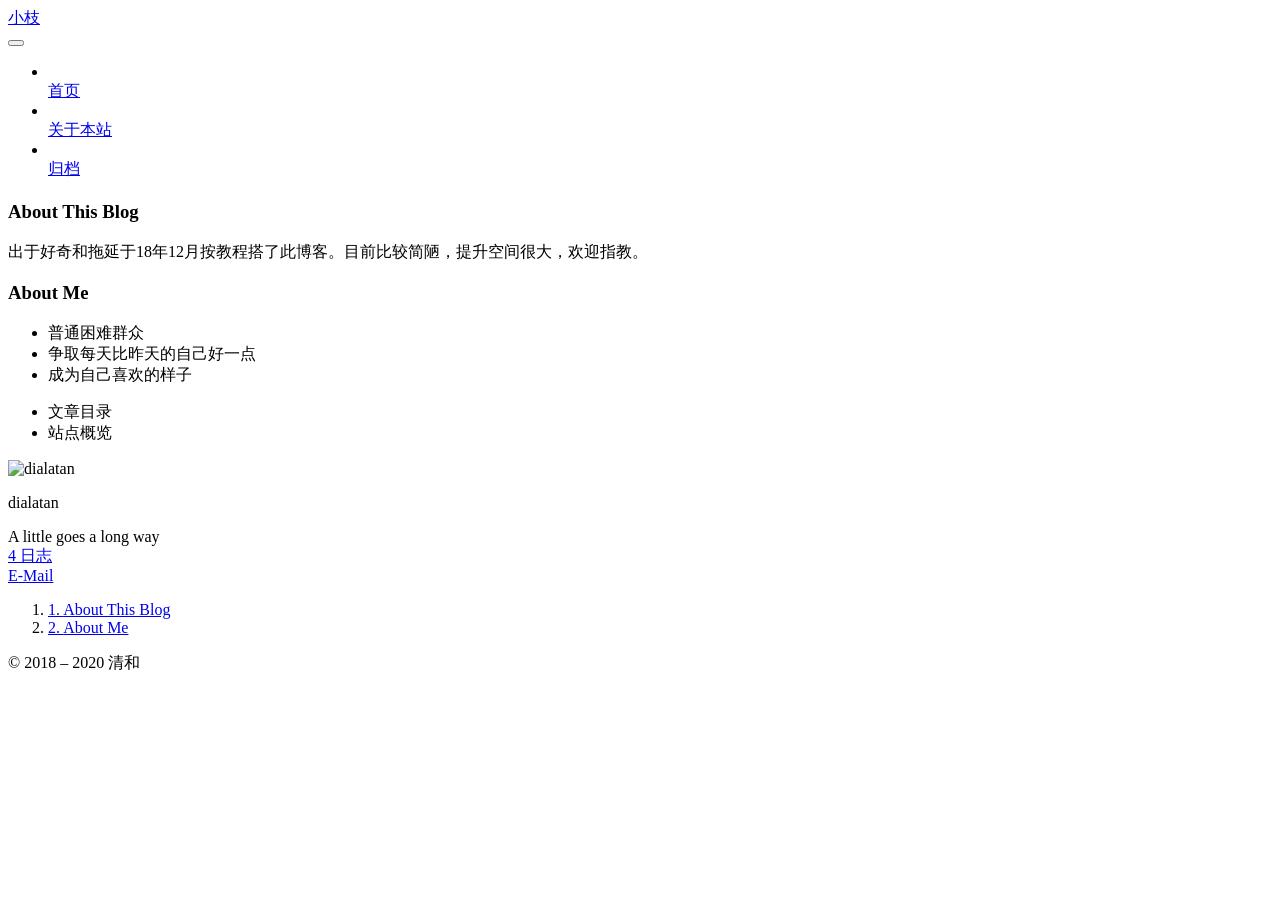
==== about/index.html @ cdd5997f "Update index.html" ====
<!DOCTYPE html><html class="theme-next pisces use-motion" lang="zh-CN"><head><meta name="generator" content="Hexo 3.8.0"><meta charset="UTF-8"><meta http-equiv="X-UA-Compatible" content="IE=edge"><meta name="viewport" content="width=device-width,initial-scale=1,maximum-scale=2"><meta name="theme-color" content="#222"><link rel="stylesheet" href="/lib/font-awesome/css/font-awesome.min.css?v=4.6.2"><link rel="stylesheet" href="/css/main.css?v=7.1.0"><link rel="apple-touch-icon" sizes="180x180" href="/images/apple-touch-icon-next.png?v=7.1.0"><link rel="icon" type="image/png" sizes="32x32" href="/images/favicon-32x32-next.png?v=7.1.0"><link rel="icon" type="image/png" sizes="16x16" href="/images/favicon-16x16-next.png?v=7.1.0"><link rel="mask-icon" href="/images/logo.svg?v=7.1.0" color="#222"><script id="hexo.configurations">var NexT=window.NexT||{},CONFIG={root:"/",scheme:"Pisces",version:"7.1.0",sidebar:{position:"left",display:"post",offset:12,onmobile:!1,dimmer:!1},back2top:!0,back2top_sidebar:!1,fancybox:!1,fastclick:!1,lazyload:!1,tabs:!0,motion:{enable:!0,async:!1,transition:{post_block:"fadeIn",post_header:"slideDownIn",post_body:"slideDownIn",coll_header:"slideLeftIn",sidebar:"slideUpIn"}},algolia:{applicationID:"",apiKey:"",indexName:"",hits:{per_page:10},labels:{input_placeholder:"Search for Posts",hits_empty:"We didn't find any results for the search: ${query}",hits_stats:"${hits} results found in ${time} ms"}}}</script><meta name="description" content="About This Blog出于好奇和拖延于18年12月按教程搭了此博客。目前比较简陋，提升空间很大，欢迎指教。About Me普通困难群众争取每天比昨天的自己好一点成为自己喜欢的样子"><meta property="og:type" content="website"><meta property="og:title" content="小枝"><meta property="og:url" content="https://dialatan.github.io/about/index.html"><meta property="og:site_name" content="小枝"><meta property="og:description" content="About This Blog出于好奇和拖延于18年12月按教程搭了此博客。目前比较简陋，提升空间很大，欢迎指教。About Me普通困难群众争取每天比昨天的自己好一点成为自己喜欢的样子"><meta property="og:locale" content="zh-CN"><meta property="og:updated_time" content="2019-04-13T08:41:15.161Z"><meta name="twitter:card" content="summary"><meta name="twitter:title" content="小枝"><meta name="twitter:description" content="About This Blog出于好奇和拖延于18年12月按教程搭了此博客。目前比较简陋，提升空间很大，欢迎指教。About Me普通困难群众争取每天比昨天的自己好一点成为自己喜欢的样子"><link rel="canonical" href="https://dialatan.github.io/about/"><script id="page.configurations">CONFIG.page={sidebar:""}</script><title>| 小枝</title><noscript><style>.sidebar-inner,.use-motion .brand,.use-motion .collection-title,.use-motion .comments,.use-motion .menu-item,.use-motion .motion-element,.use-motion .pagination,.use-motion .post-block,.use-motion .post-body,.use-motion .post-header{opacity:initial}.use-motion .logo,.use-motion .site-subtitle,.use-motion .site-title{opacity:initial;top:initial}.use-motion .logo-line-before i{left:initial}.use-motion .logo-line-after i{right:initial}</style></noscript></head><body itemscope itemtype="http://schema.org/WebPage" lang="zh-CN"><div class="container sidebar-position-left page-post-detail"><div class="headband"></div><header id="header" class="header" itemscope itemtype="http://schema.org/WPHeader"><div class="header-inner"><div class="site-brand-wrapper"><div class="site-meta"><div class="custom-logo-site-title"><a href="/" class="brand" rel="start"><span class="logo-line-before"><i></i></span> <span class="site-title">小枝</span> <span class="logo-line-after"><i></i></span></a></div></div><div class="site-nav-toggle"><button aria-label="切换导航栏"><span class="btn-bar"></span> <span class="btn-bar"></span> <span class="btn-bar"></span></button></div></div><nav class="site-nav"><ul id="menu" class="menu"><li class="menu-item menu-item-home"><a href="/" rel="section"><i class="menu-item-icon fa fa-fw fa-home"></i><br>首页</a></li><li class="menu-item menu-item-about menu-item-active"><a href="/about/" rel="section"><i class="menu-item-icon fa fa-fw fa-user"></i><br>关于本站</a></li><li class="menu-item menu-item-archives"><a href="/archives/" rel="section"><i class="menu-item-icon fa fa-fw fa-archive"></i><br>归档</a></li></ul></nav></div></header><main id="main" class="main"><div class="main-inner"><div class="content-wrap"><div id="content" class="content"><div id="posts" class="posts-expand"><div class="post-block page"><header class="post-header"><h1 class="post-title" itemprop="name headline"></h1><div class="post-meta"></div></header><div class="post-body"><h3 id="About-This-Blog"><a href="#About-This-Blog" class="headerlink" title="About This Blog"></a>About This Blog</h3><p>出于好奇和拖延于18年12月按教程搭了此博客。目前比较简陋，提升空间很大，欢迎指教。</p><h3 id="About-Me"><a href="#About-Me" class="headerlink" title="About Me"></a>About Me</h3><ul><li>普通困难群众</li><li>争取每天比昨天的自己好一点</li><li>成为自己喜欢的样子</li></ul></div></div></div></div><div class="comments" id="comments"></div></div><div class="sidebar-toggle"><div class="sidebar-toggle-line-wrap"><span class="sidebar-toggle-line sidebar-toggle-line-first"></span> <span class="sidebar-toggle-line sidebar-toggle-line-middle"></span> <span class="sidebar-toggle-line sidebar-toggle-line-last"></span></div></div><aside id="sidebar" class="sidebar"><div class="sidebar-inner"><ul class="sidebar-nav motion-element"><li class="sidebar-nav-toc sidebar-nav-active" data-target="post-toc-wrap">文章目录</li><li class="sidebar-nav-overview" data-target="site-overview-wrap">站点概览</li></ul><div class="site-overview-wrap sidebar-panel"><div class="site-overview"><div class="site-author motion-element" itemprop="author" itemscope itemtype="http://schema.org/Person"><img class="site-author-image" itemprop="image" src="/images/avatar.jpg" alt="dialatan"><p class="site-author-name" itemprop="name">dialatan</p><div class="site-description motion-element" itemprop="description">A little goes a long way</div></div><nav class="site-state motion-element"><div class="site-state-item site-state-posts"><a href="/archives/"><span class="site-state-item-count">4</span> <span class="site-state-item-name">日志</span></a></div></nav><div class="links-of-author motion-element"><span class="links-of-author-item"><a href="mailto:dialatan.24@gmail.com" title="E-Mail &rarr; mailto:dialatan.24@gmail.com" rel="noopener" target="_blank"><i class="fa fa-fw fa-envelope"></i>E-Mail</a></span></div></div></div><div class="post-toc-wrap motion-element sidebar-panel sidebar-panel-active"><div class="post-toc"><div class="post-toc-content"><ol class="nav"><li class="nav-item nav-level-3"><a class="nav-link" href="#About-This-Blog"><span class="nav-number">1.</span> <span class="nav-text">About This Blog</span></a></li><li class="nav-item nav-level-3"><a class="nav-link" href="#About-Me"><span class="nav-number">2.</span> <span class="nav-text">About Me</span></a></li></ol></div></div></div></div></aside></div></main><footer id="footer" class="footer"><div class="footer-inner"><div class="copyright">&copy; 2018 – <span itemprop="copyrightYear">2020</span> <span class="with-love" id="animate"><i class="fa fa-heart-o"></i> </span><span class="author" itemprop="copyrightHolder">清和</span></div></div></footer><div class="back-to-top"><i class="fa fa-arrow-up"></i></div></div><script>"[object Function]"!==Object.prototype.toString.call(window.Promise)&&(window.Promise=null)</script><script src="/lib/jquery/index.js?v=2.1.3"></script><script src="/lib/velocity/velocity.min.js?v=1.2.1"></script><script src="/lib/velocity/velocity.ui.min.js?v=1.2.1"></script><script src="/js/utils.js?v=7.1.0"></script><script src="/js/motion.js?v=7.1.0"></script><script src="/js/affix.js?v=7.1.0"></script><script src="/js/schemes/pisces.js?v=7.1.0"></script><script src="/js/scrollspy.js?v=7.1.0"></script><script src="/js/post-details.js?v=7.1.0"></script><script src="/js/next-boot.js?v=7.1.0"></script><script src="//cdn1.lncld.net/static/js/3.11.1/av-min.js"></script><script src="//unpkg.com/valine/dist/Valine.min.js"></script><script>var GUEST=["nick","mail","link"],guest="nick,mail,link";guest=guest.split(",").filter(function(e){return-1<GUEST.indexOf(e)}),new Valine({el:"#comments",verify:!1,notify:!1,appId:"XgCuR4zGXPWa58k8tlM4ppGp-gzGzoHsz",appKey:"OLrADzwkJmAMMf4jisXM6eJm",placeholder:"Just go go",avatar:"mm",meta:guest,pageSize:"10",visitor:!1,lang:"zh-cn"})</script><script>function showTime(Counter) {
      var entries = [];
      var $visitors = $('.leancloud_visitors');

      $visitors.each(function() {
        entries.push( $(this).attr('id').trim() );
      });

      Counter('get', '/classes/Counter', { where: JSON.stringify({ url: { '$in': entries } }) })
        .done(function({ results }) {
          var COUNT_CONTAINER_REF = '.leancloud-visitors-count';

          if (results.length === 0) {
            $visitors.find(COUNT_CONTAINER_REF).text(0);
            return;
          }

          for (var i = 0; i < results.length; i++) {
            var item = results[i];
            var url = item.url;
            var time = item.time;
            var element = document.getElementById(url);

            $(element).find(COUNT_CONTAINER_REF).text(time);
          }
          for (var i = 0; i < entries.length; i++) {
            var url = entries[i];
            var element = document.getElementById(url);
            var countSpan = $(element).find(COUNT_CONTAINER_REF);
            if (countSpan.text() == '') {
              countSpan.text(0);
            }
          }
        })
        .fail(function ({ responseJSON }) {
          console.log('LeanCloud Counter Error: ' + responseJSON.code + ' ' + responseJSON.error);
        });
    }
    

    $(function() {
      $.get('https://app-router.leancloud.cn/2/route?appId=' + 'XgCuR4zGXPWa58k8tlM4ppGp-gzGzoHsz')
        .done(function({ api_server }) {
          var Counter = function(method, url, data) {
            return $.ajax({
              method: method,
              url: 'https://' + api_server + '/1.1' + url,
              headers: {
                'X-LC-Id': 'XgCuR4zGXPWa58k8tlM4ppGp-gzGzoHsz',
                'X-LC-Key': 'OLrADzwkJmAMMf4jisXM6eJm',
                'Content-Type': 'application/json',
              },
              data: data
            });
          };
          
            if ($('.post-title-link').length >= 1) {
              showTime(Counter);
            }
          
        });
    });</script></body></html>
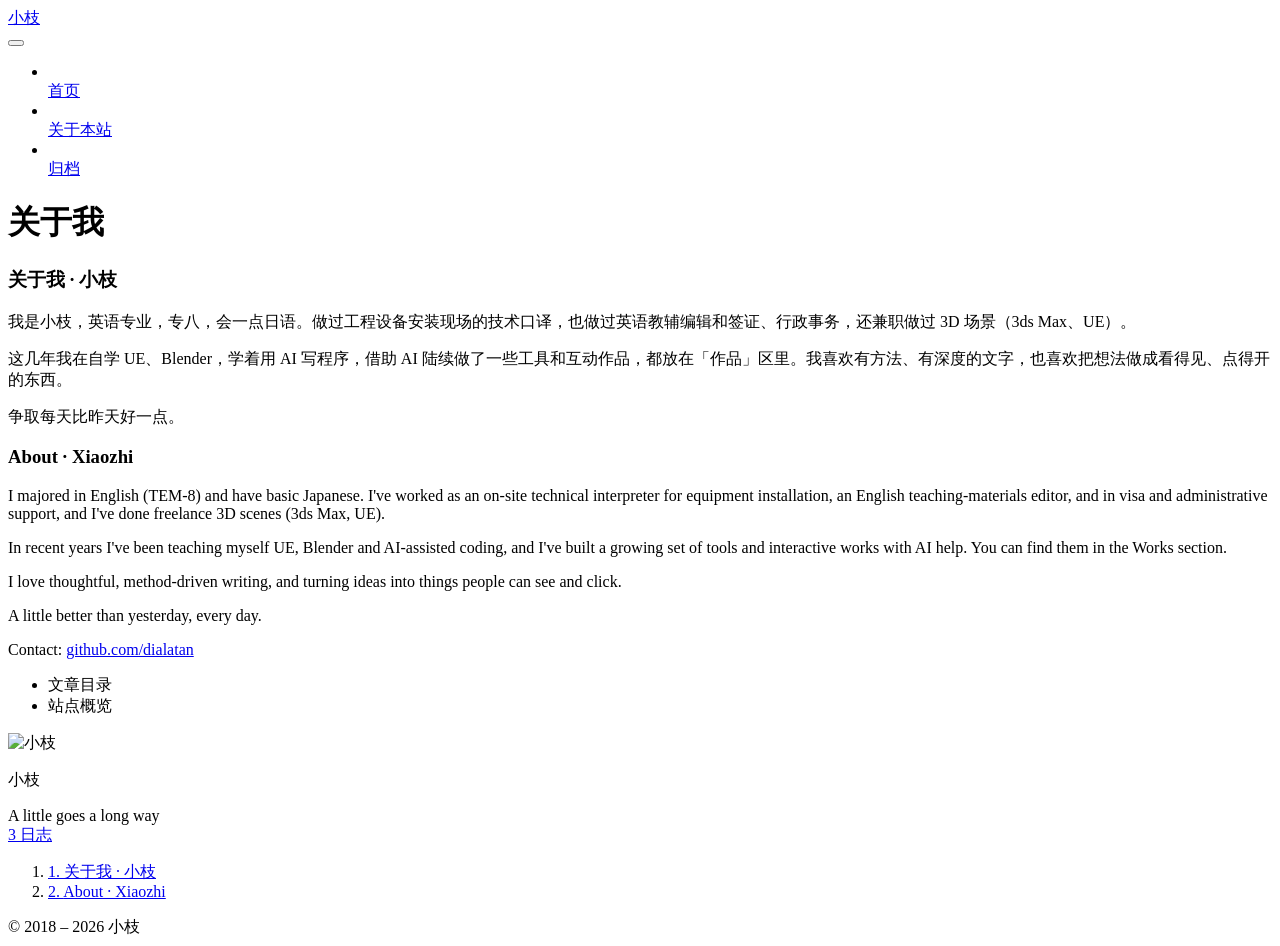
==== commit ab08c768: "Unify the site name to 小枝 and remove the fanfou backup post. Replace 洛亭 and 清和 across the generated " ====
--- a/about/index.html
+++ b/about/index.html
@@ -1,4 +1,4 @@
-<!DOCTYPE html><html class="theme-next pisces use-motion" lang="zh-CN"><head><meta name="generator" content="Hexo 3.8.0"><meta charset="UTF-8"><meta http-equiv="X-UA-Compatible" content="IE=edge"><meta name="viewport" content="width=device-width,initial-scale=1,maximum-scale=2"><meta name="theme-color" content="#222"><link rel="stylesheet" href="/lib/font-awesome/css/font-awesome.min.css?v=4.6.2"><link rel="stylesheet" href="/css/main.css?v=7.1.0"><link rel="apple-touch-icon" sizes="180x180" href="/images/apple-touch-icon-next.png?v=7.1.0"><link rel="icon" type="image/png" sizes="32x32" href="/images/favicon-32x32-next.png?v=7.1.0"><link rel="icon" type="image/png" sizes="16x16" href="/images/favicon-16x16-next.png?v=7.1.0"><link rel="mask-icon" href="/images/logo.svg?v=7.1.0" color="#222"><script id="hexo.configurations">var NexT=window.NexT||{},CONFIG={root:"/",scheme:"Pisces",version:"7.1.0",sidebar:{position:"left",display:"post",offset:12,onmobile:!1,dimmer:!1},back2top:!0,back2top_sidebar:!1,fancybox:!1,fastclick:!1,lazyload:!1,tabs:!0,motion:{enable:!0,async:!1,transition:{post_block:"fadeIn",post_header:"slideDownIn",post_body:"slideDownIn",coll_header:"slideLeftIn",sidebar:"slideUpIn"}},algolia:{applicationID:"",apiKey:"",indexName:"",hits:{per_page:10},labels:{input_placeholder:"Search for Posts",hits_empty:"We didn't find any results for the search: ${query}",hits_stats:"${hits} results found in ${time} ms"}}}</script><meta name="description" content="About This Blog出于好奇和拖延于18年12月按教程搭了此博客。目前比较简陋，提升空间很大，欢迎指教。About Me普通困难群众争取每天比昨天的自己好一点成为自己喜欢的样子"><meta property="og:type" content="website"><meta property="og:title" content="小枝"><meta property="og:url" content="https://dialatan.github.io/about/index.html"><meta property="og:site_name" content="小枝"><meta property="og:description" content="About This Blog出于好奇和拖延于18年12月按教程搭了此博客。目前比较简陋，提升空间很大，欢迎指教。About Me普通困难群众争取每天比昨天的自己好一点成为自己喜欢的样子"><meta property="og:locale" content="zh-CN"><meta property="og:updated_time" content="2019-04-13T08:41:15.161Z"><meta name="twitter:card" content="summary"><meta name="twitter:title" content="小枝"><meta name="twitter:description" content="About This Blog出于好奇和拖延于18年12月按教程搭了此博客。目前比较简陋，提升空间很大，欢迎指教。About Me普通困难群众争取每天比昨天的自己好一点成为自己喜欢的样子"><link rel="canonical" href="https://dialatan.github.io/about/"><script id="page.configurations">CONFIG.page={sidebar:""}</script><title>| 小枝</title><noscript><style>.sidebar-inner,.use-motion .brand,.use-motion .collection-title,.use-motion .comments,.use-motion .menu-item,.use-motion .motion-element,.use-motion .pagination,.use-motion .post-block,.use-motion .post-body,.use-motion .post-header{opacity:initial}.use-motion .logo,.use-motion .site-subtitle,.use-motion .site-title{opacity:initial;top:initial}.use-motion .logo-line-before i{left:initial}.use-motion .logo-line-after i{right:initial}</style></noscript></head><body itemscope itemtype="http://schema.org/WebPage" lang="zh-CN"><div class="container sidebar-position-left page-post-detail"><div class="headband"></div><header id="header" class="header" itemscope itemtype="http://schema.org/WPHeader"><div class="header-inner"><div class="site-brand-wrapper"><div class="site-meta"><div class="custom-logo-site-title"><a href="/" class="brand" rel="start"><span class="logo-line-before"><i></i></span> <span class="site-title">小枝</span> <span class="logo-line-after"><i></i></span></a></div></div><div class="site-nav-toggle"><button aria-label="切换导航栏"><span class="btn-bar"></span> <span class="btn-bar"></span> <span class="btn-bar"></span></button></div></div><nav class="site-nav"><ul id="menu" class="menu"><li class="menu-item menu-item-home"><a href="/" rel="section"><i class="menu-item-icon fa fa-fw fa-home"></i><br>首页</a></li><li class="menu-item menu-item-about menu-item-active"><a href="/about/" rel="section"><i class="menu-item-icon fa fa-fw fa-user"></i><br>关于本站</a></li><li class="menu-item menu-item-archives"><a href="/archives/" rel="section"><i class="menu-item-icon fa fa-fw fa-archive"></i><br>归档</a></li></ul></nav></div></header><main id="main" class="main"><div class="main-inner"><div class="content-wrap"><div id="content" class="content"><div id="posts" class="posts-expand"><div class="post-block page"><header class="post-header"><h1 class="post-title" itemprop="name headline"></h1><div class="post-meta"></div></header><div class="post-body"><h3 id="About-This-Blog"><a href="#About-This-Blog" class="headerlink" title="About This Blog"></a>About This Blog</h3><p>出于好奇和拖延于18年12月按教程搭了此博客。目前比较简陋，提升空间很大，欢迎指教。</p><h3 id="About-Me"><a href="#About-Me" class="headerlink" title="About Me"></a>About Me</h3><ul><li>普通困难群众</li><li>争取每天比昨天的自己好一点</li><li>成为自己喜欢的样子</li></ul></div></div></div></div><div class="comments" id="comments"></div></div><div class="sidebar-toggle"><div class="sidebar-toggle-line-wrap"><span class="sidebar-toggle-line sidebar-toggle-line-first"></span> <span class="sidebar-toggle-line sidebar-toggle-line-middle"></span> <span class="sidebar-toggle-line sidebar-toggle-line-last"></span></div></div><aside id="sidebar" class="sidebar"><div class="sidebar-inner"><ul class="sidebar-nav motion-element"><li class="sidebar-nav-toc sidebar-nav-active" data-target="post-toc-wrap">文章目录</li><li class="sidebar-nav-overview" data-target="site-overview-wrap">站点概览</li></ul><div class="site-overview-wrap sidebar-panel"><div class="site-overview"><div class="site-author motion-element" itemprop="author" itemscope itemtype="http://schema.org/Person"><img class="site-author-image" itemprop="image" src="/images/avatar.jpg" alt="dialatan"><p class="site-author-name" itemprop="name">dialatan</p><div class="site-description motion-element" itemprop="description">A little goes a long way</div></div><nav class="site-state motion-element"><div class="site-state-item site-state-posts"><a href="/archives/"><span class="site-state-item-count">4</span> <span class="site-state-item-name">日志</span></a></div></nav><div class="links-of-author motion-element"><span class="links-of-author-item"><a href="mailto:dialatan.24@gmail.com" title="E-Mail &rarr; mailto:dialatan.24@gmail.com" rel="noopener" target="_blank"><i class="fa fa-fw fa-envelope"></i>E-Mail</a></span></div></div></div><div class="post-toc-wrap motion-element sidebar-panel sidebar-panel-active"><div class="post-toc"><div class="post-toc-content"><ol class="nav"><li class="nav-item nav-level-3"><a class="nav-link" href="#About-This-Blog"><span class="nav-number">1.</span> <span class="nav-text">About This Blog</span></a></li><li class="nav-item nav-level-3"><a class="nav-link" href="#About-Me"><span class="nav-number">2.</span> <span class="nav-text">About Me</span></a></li></ol></div></div></div></div></aside></div></main><footer id="footer" class="footer"><div class="footer-inner"><div class="copyright">&copy; 2018 – <span itemprop="copyrightYear">2020</span> <span class="with-love" id="animate"><i class="fa fa-heart-o"></i> </span><span class="author" itemprop="copyrightHolder">清和</span></div></div></footer><div class="back-to-top"><i class="fa fa-arrow-up"></i></div></div><script>"[object Function]"!==Object.prototype.toString.call(window.Promise)&&(window.Promise=null)</script><script src="/lib/jquery/index.js?v=2.1.3"></script><script src="/lib/velocity/velocity.min.js?v=1.2.1"></script><script src="/lib/velocity/velocity.ui.min.js?v=1.2.1"></script><script src="/js/utils.js?v=7.1.0"></script><script src="/js/motion.js?v=7.1.0"></script><script src="/js/affix.js?v=7.1.0"></script><script src="/js/schemes/pisces.js?v=7.1.0"></script><script src="/js/scrollspy.js?v=7.1.0"></script><script src="/js/post-details.js?v=7.1.0"></script><script src="/js/next-boot.js?v=7.1.0"></script><script src="//cdn1.lncld.net/static/js/3.11.1/av-min.js"></script><script src="//unpkg.com/valine/dist/Valine.min.js"></script><script>var GUEST=["nick","mail","link"],guest="nick,mail,link";guest=guest.split(",").filter(function(e){return-1<GUEST.indexOf(e)}),new Valine({el:"#comments",verify:!1,notify:!1,appId:"XgCuR4zGXPWa58k8tlM4ppGp-gzGzoHsz",appKey:"OLrADzwkJmAMMf4jisXM6eJm",placeholder:"Just go go",avatar:"mm",meta:guest,pageSize:"10",visitor:!1,lang:"zh-cn"})</script><script>function showTime(Counter) {
+<!DOCTYPE html><html class="theme-next pisces use-motion" lang="zh-CN"><head><meta name="generator" content="Hexo 3.8.0"><meta charset="UTF-8"><meta http-equiv="X-UA-Compatible" content="IE=edge"><meta name="viewport" content="width=device-width,initial-scale=1,maximum-scale=2"><meta name="theme-color" content="#222"><link rel="stylesheet" href="/lib/font-awesome/css/font-awesome.min.css?v=4.6.2"><link rel="stylesheet" href="/css/main.css?v=7.1.0"><link rel="apple-touch-icon" sizes="180x180" href="/images/apple-touch-icon-next.png?v=7.1.0"><link rel="icon" type="image/png" sizes="32x32" href="/images/favicon-32x32-next.png?v=7.1.0"><link rel="icon" type="image/png" sizes="16x16" href="/images/favicon-16x16-next.png?v=7.1.0"><link rel="mask-icon" href="/images/logo.svg?v=7.1.0" color="#222"><script id="hexo.configurations">var NexT=window.NexT||{},CONFIG={root:"/",scheme:"Pisces",version:"7.1.0",sidebar:{position:"left",display:"post",offset:12,onmobile:!1,dimmer:!1},back2top:!0,back2top_sidebar:!1,fancybox:!1,fastclick:!1,lazyload:!1,tabs:!0,motion:{enable:!0,async:!1,transition:{post_block:"fadeIn",post_header:"slideDownIn",post_body:"slideDownIn",coll_header:"slideLeftIn",sidebar:"slideUpIn"}},algolia:{applicationID:"",apiKey:"",indexName:"",hits:{per_page:10},labels:{input_placeholder:"Search for Posts",hits_empty:"We didn't find any results for the search: ${query}",hits_stats:"${hits} results found in ${time} ms"}}}</script><meta name="description" content="我是小枝，英语专业，专八，会一点日语。做过工程设备安装现场的技术口译，也做过英语教辅编辑和签证、行政事务，还兼职做过 3D 场景。近年自学 UE、Blender，借助 AI 做工具和互动作品。I majored in English (TEM-8) and have basic Japanese. A little better than yesterday, every day."><meta property="og:type" content="website"><meta property="og:title" content="关于我"><meta property="og:url" content="https://dialatan.github.io/about/index.html"><meta property="og:site_name" content="小枝"><meta property="og:description" content="我是小枝，英语专业，专八，会一点日语。做过工程设备安装现场的技术口译，也做过英语教辅编辑和签证、行政事务，还兼职做过 3D 场景。近年自学 UE、Blender，借助 AI 做工具和互动作品。I majored in English (TEM-8) and have basic Japanese. A little better than yesterday, every day."><meta property="og:locale" content="zh-CN"><meta property="og:updated_time" content="2019-04-13T08:41:15.161Z"><meta name="twitter:card" content="summary"><meta name="twitter:title" content="关于我"><meta name="twitter:description" content="我是小枝，英语专业，专八，会一点日语。做过工程设备安装现场的技术口译，也做过英语教辅编辑和签证、行政事务，还兼职做过 3D 场景。近年自学 UE、Blender，借助 AI 做工具和互动作品。I majored in English (TEM-8) and have basic Japanese. A little better than yesterday, every day."><link rel="canonical" href="https://dialatan.github.io/about/"><script id="page.configurations">CONFIG.page={sidebar:""}</script><title>关于我 | 小枝</title><noscript><style>.sidebar-inner,.use-motion .brand,.use-motion .collection-title,.use-motion .comments,.use-motion .menu-item,.use-motion .motion-element,.use-motion .pagination,.use-motion .post-block,.use-motion .post-body,.use-motion .post-header{opacity:initial}.use-motion .logo,.use-motion .site-subtitle,.use-motion .site-title{opacity:initial;top:initial}.use-motion .logo-line-before i{left:initial}.use-motion .logo-line-after i{right:initial}</style></noscript></head><body itemscope itemtype="http://schema.org/WebPage" lang="zh-CN"><div class="container sidebar-position-left page-post-detail"><div class="headband"></div><header id="header" class="header" itemscope itemtype="http://schema.org/WPHeader"><div class="header-inner"><div class="site-brand-wrapper"><div class="site-meta"><div class="custom-logo-site-title"><a href="/" class="brand" rel="start"><span class="logo-line-before"><i></i></span> <span class="site-title">小枝</span> <span class="logo-line-after"><i></i></span></a></div></div><div class="site-nav-toggle"><button aria-label="切换导航栏"><span class="btn-bar"></span> <span class="btn-bar"></span> <span class="btn-bar"></span></button></div></div><nav class="site-nav"><ul id="menu" class="menu"><li class="menu-item menu-item-home"><a href="/" rel="section"><i class="menu-item-icon fa fa-fw fa-home"></i><br>首页</a></li><li class="menu-item menu-item-about menu-item-active"><a href="/about/" rel="section"><i class="menu-item-icon fa fa-fw fa-user"></i><br>关于本站</a></li><li class="menu-item menu-item-archives"><a href="/archives/" rel="section"><i class="menu-item-icon fa fa-fw fa-archive"></i><br>归档</a></li></ul></nav></div></header><main id="main" class="main"><div class="main-inner"><div class="content-wrap"><div id="content" class="content"><div id="posts" class="posts-expand"><div class="post-block page"><header class="post-header"><h1 class="post-title" itemprop="name headline">关于我</h1><div class="post-meta"></div></header><div class="post-body"><h3 id="关于我"><a href="#关于我" class="headerlink" title="关于我 · 小枝"></a>关于我 · 小枝</h3><p>我是小枝，英语专业，专八，会一点日语。做过工程设备安装现场的技术口译，也做过英语教辅编辑和签证、行政事务，还兼职做过 3D 场景（3ds Max、UE）。</p><p>这几年我在自学 UE、Blender，学着用 AI 写程序，借助 AI 陆续做了一些工具和互动作品，都放在「作品」区里。我喜欢有方法、有深度的文字，也喜欢把想法做成看得见、点得开的东西。</p><p>争取每天比昨天好一点。</p><h3 id="About"><a href="#About" class="headerlink" title="About · Xiaozhi"></a>About · Xiaozhi</h3><p>I majored in English (TEM-8) and have basic Japanese. I've worked as an on-site technical interpreter for equipment installation, an English teaching-materials editor, and in visa and administrative support, and I've done freelance 3D scenes (3ds Max, UE).</p><p>In recent years I've been teaching myself UE, Blender and AI-assisted coding, and I've built a growing set of tools and interactive works with AI help. You can find them in the Works section.</p><p>I love thoughtful, method-driven writing, and turning ideas into things people can see and click.</p><p>A little better than yesterday, every day.</p><p>Contact: <a href="https://github.com/dialatan" rel="noopener" target="_blank">github.com/dialatan</a></p></div></div></div></div><div class="comments" id="comments"></div></div><div class="sidebar-toggle"><div class="sidebar-toggle-line-wrap"><span class="sidebar-toggle-line sidebar-toggle-line-first"></span> <span class="sidebar-toggle-line sidebar-toggle-line-middle"></span> <span class="sidebar-toggle-line sidebar-toggle-line-last"></span></div></div><aside id="sidebar" class="sidebar"><div class="sidebar-inner"><ul class="sidebar-nav motion-element"><li class="sidebar-nav-toc sidebar-nav-active" data-target="post-toc-wrap">文章目录</li><li class="sidebar-nav-overview" data-target="site-overview-wrap">站点概览</li></ul><div class="site-overview-wrap sidebar-panel"><div class="site-overview"><div class="site-author motion-element" itemprop="author" itemscope itemtype="http://schema.org/Person"><img class="site-author-image" itemprop="image" src="/images/avatar.jpg" alt="小枝"><p class="site-author-name" itemprop="name">小枝</p><div class="site-description motion-element" itemprop="description">A little goes a long way</div></div><nav class="site-state motion-element"><div class="site-state-item site-state-posts"><a href="/archives/"><span class="site-state-item-count">3</span> <span class="site-state-item-name">日志</span></a></div></nav></div></div><div class="post-toc-wrap motion-element sidebar-panel sidebar-panel-active"><div class="post-toc"><div class="post-toc-content"><ol class="nav"><li class="nav-item nav-level-3"><a class="nav-link" href="#关于我"><span class="nav-number">1.</span> <span class="nav-text">关于我 · 小枝</span></a></li><li class="nav-item nav-level-3"><a class="nav-link" href="#About"><span class="nav-number">2.</span> <span class="nav-text">About · Xiaozhi</span></a></li></ol></div></div></div></div></aside></div></main><footer id="footer" class="footer"><div class="footer-inner"><div class="copyright">&copy; 2018 – <span itemprop="copyrightYear">2026</span> <span class="with-love" id="animate"><i class="fa fa-heart-o"></i> </span><span class="author" itemprop="copyrightHolder">小枝</span></div></div></footer><div class="back-to-top"><i class="fa fa-arrow-up"></i></div></div><script>"[object Function]"!==Object.prototype.toString.call(window.Promise)&&(window.Promise=null)</script><script src="/lib/jquery/index.js?v=2.1.3"></script><script src="/lib/velocity/velocity.min.js?v=1.2.1"></script><script src="/lib/velocity/velocity.ui.min.js?v=1.2.1"></script><script src="/js/utils.js?v=7.1.0"></script><script src="/js/motion.js?v=7.1.0"></script><script src="/js/affix.js?v=7.1.0"></script><script src="/js/schemes/pisces.js?v=7.1.0"></script><script src="/js/scrollspy.js?v=7.1.0"></script><script src="/js/post-details.js?v=7.1.0"></script><script src="/js/next-boot.js?v=7.1.0"></script><script src="//cdn1.lncld.net/static/js/3.11.1/av-min.js"></script><script src="//unpkg.com/valine/dist/Valine.min.js"></script><script>var GUEST=["nick","mail","link"],guest="nick,mail,link";guest=guest.split(",").filter(function(e){return-1<GUEST.indexOf(e)}),new Valine({el:"#comments",verify:!1,notify:!1,appId:"XgCuR4zGXPWa58k8tlM4ppGp-gzGzoHsz",appKey:"OLrADzwkJmAMMf4jisXM6eJm",placeholder:"Just go go",avatar:"mm",meta:guest,pageSize:"10",visitor:!1,lang:"zh-cn"})</script><script>function showTime(Counter) {
       var entries = [];
       var $visitors = $('.leancloud_visitors');
 
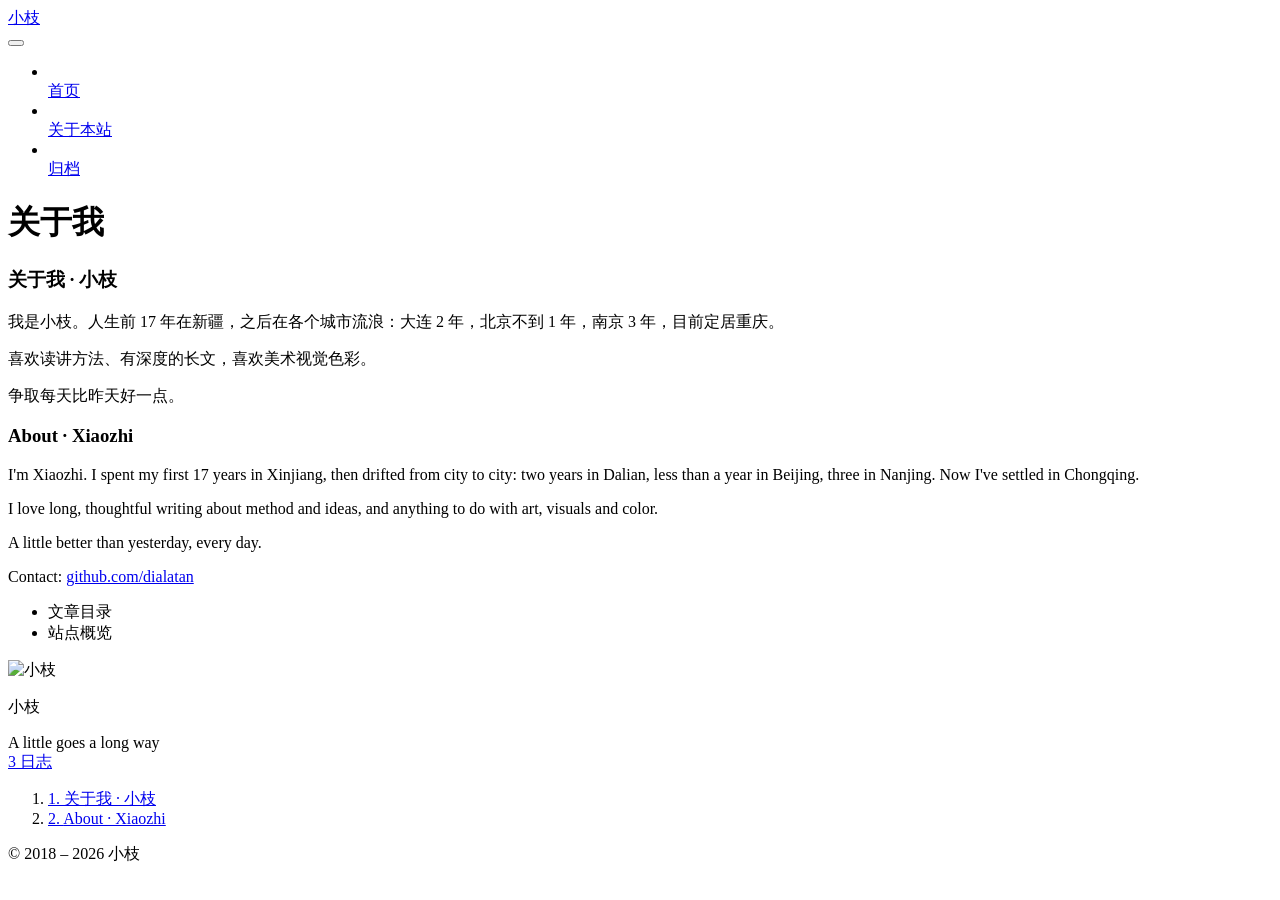
==== commit 7fdcd0c8: "Replace the About page with the revised biography. Use the new Chinese and English text, and keep th" ====
--- a/about/index.html
+++ b/about/index.html
@@ -1,4 +1,4 @@
-<!DOCTYPE html><html class="theme-next pisces use-motion" lang="zh-CN"><head><meta name="generator" content="Hexo 3.8.0"><meta charset="UTF-8"><meta http-equiv="X-UA-Compatible" content="IE=edge"><meta name="viewport" content="width=device-width,initial-scale=1,maximum-scale=2"><meta name="theme-color" content="#222"><link rel="stylesheet" href="/lib/font-awesome/css/font-awesome.min.css?v=4.6.2"><link rel="stylesheet" href="/css/main.css?v=7.1.0"><link rel="apple-touch-icon" sizes="180x180" href="/images/apple-touch-icon-next.png?v=7.1.0"><link rel="icon" type="image/png" sizes="32x32" href="/images/favicon-32x32-next.png?v=7.1.0"><link rel="icon" type="image/png" sizes="16x16" href="/images/favicon-16x16-next.png?v=7.1.0"><link rel="mask-icon" href="/images/logo.svg?v=7.1.0" color="#222"><script id="hexo.configurations">var NexT=window.NexT||{},CONFIG={root:"/",scheme:"Pisces",version:"7.1.0",sidebar:{position:"left",display:"post",offset:12,onmobile:!1,dimmer:!1},back2top:!0,back2top_sidebar:!1,fancybox:!1,fastclick:!1,lazyload:!1,tabs:!0,motion:{enable:!0,async:!1,transition:{post_block:"fadeIn",post_header:"slideDownIn",post_body:"slideDownIn",coll_header:"slideLeftIn",sidebar:"slideUpIn"}},algolia:{applicationID:"",apiKey:"",indexName:"",hits:{per_page:10},labels:{input_placeholder:"Search for Posts",hits_empty:"We didn't find any results for the search: ${query}",hits_stats:"${hits} results found in ${time} ms"}}}</script><meta name="description" content="我是小枝，英语专业，专八，会一点日语。做过工程设备安装现场的技术口译，也做过英语教辅编辑和签证、行政事务，还兼职做过 3D 场景。近年自学 UE、Blender，借助 AI 做工具和互动作品。I majored in English (TEM-8) and have basic Japanese. A little better than yesterday, every day."><meta property="og:type" content="website"><meta property="og:title" content="关于我"><meta property="og:url" content="https://dialatan.github.io/about/index.html"><meta property="og:site_name" content="小枝"><meta property="og:description" content="我是小枝，英语专业，专八，会一点日语。做过工程设备安装现场的技术口译，也做过英语教辅编辑和签证、行政事务，还兼职做过 3D 场景。近年自学 UE、Blender，借助 AI 做工具和互动作品。I majored in English (TEM-8) and have basic Japanese. A little better than yesterday, every day."><meta property="og:locale" content="zh-CN"><meta property="og:updated_time" content="2019-04-13T08:41:15.161Z"><meta name="twitter:card" content="summary"><meta name="twitter:title" content="关于我"><meta name="twitter:description" content="我是小枝，英语专业，专八，会一点日语。做过工程设备安装现场的技术口译，也做过英语教辅编辑和签证、行政事务，还兼职做过 3D 场景。近年自学 UE、Blender，借助 AI 做工具和互动作品。I majored in English (TEM-8) and have basic Japanese. A little better than yesterday, every day."><link rel="canonical" href="https://dialatan.github.io/about/"><script id="page.configurations">CONFIG.page={sidebar:""}</script><title>关于我 | 小枝</title><noscript><style>.sidebar-inner,.use-motion .brand,.use-motion .collection-title,.use-motion .comments,.use-motion .menu-item,.use-motion .motion-element,.use-motion .pagination,.use-motion .post-block,.use-motion .post-body,.use-motion .post-header{opacity:initial}.use-motion .logo,.use-motion .site-subtitle,.use-motion .site-title{opacity:initial;top:initial}.use-motion .logo-line-before i{left:initial}.use-motion .logo-line-after i{right:initial}</style></noscript></head><body itemscope itemtype="http://schema.org/WebPage" lang="zh-CN"><div class="container sidebar-position-left page-post-detail"><div class="headband"></div><header id="header" class="header" itemscope itemtype="http://schema.org/WPHeader"><div class="header-inner"><div class="site-brand-wrapper"><div class="site-meta"><div class="custom-logo-site-title"><a href="/" class="brand" rel="start"><span class="logo-line-before"><i></i></span> <span class="site-title">小枝</span> <span class="logo-line-after"><i></i></span></a></div></div><div class="site-nav-toggle"><button aria-label="切换导航栏"><span class="btn-bar"></span> <span class="btn-bar"></span> <span class="btn-bar"></span></button></div></div><nav class="site-nav"><ul id="menu" class="menu"><li class="menu-item menu-item-home"><a href="/" rel="section"><i class="menu-item-icon fa fa-fw fa-home"></i><br>首页</a></li><li class="menu-item menu-item-about menu-item-active"><a href="/about/" rel="section"><i class="menu-item-icon fa fa-fw fa-user"></i><br>关于本站</a></li><li class="menu-item menu-item-archives"><a href="/archives/" rel="section"><i class="menu-item-icon fa fa-fw fa-archive"></i><br>归档</a></li></ul></nav></div></header><main id="main" class="main"><div class="main-inner"><div class="content-wrap"><div id="content" class="content"><div id="posts" class="posts-expand"><div class="post-block page"><header class="post-header"><h1 class="post-title" itemprop="name headline">关于我</h1><div class="post-meta"></div></header><div class="post-body"><h3 id="关于我"><a href="#关于我" class="headerlink" title="关于我 · 小枝"></a>关于我 · 小枝</h3><p>我是小枝，英语专业，专八，会一点日语。做过工程设备安装现场的技术口译，也做过英语教辅编辑和签证、行政事务，还兼职做过 3D 场景（3ds Max、UE）。</p><p>这几年我在自学 UE、Blender，学着用 AI 写程序，借助 AI 陆续做了一些工具和互动作品，都放在「作品」区里。我喜欢有方法、有深度的文字，也喜欢把想法做成看得见、点得开的东西。</p><p>争取每天比昨天好一点。</p><h3 id="About"><a href="#About" class="headerlink" title="About · Xiaozhi"></a>About · Xiaozhi</h3><p>I majored in English (TEM-8) and have basic Japanese. I've worked as an on-site technical interpreter for equipment installation, an English teaching-materials editor, and in visa and administrative support, and I've done freelance 3D scenes (3ds Max, UE).</p><p>In recent years I've been teaching myself UE, Blender and AI-assisted coding, and I've built a growing set of tools and interactive works with AI help. You can find them in the Works section.</p><p>I love thoughtful, method-driven writing, and turning ideas into things people can see and click.</p><p>A little better than yesterday, every day.</p><p>Contact: <a href="https://github.com/dialatan" rel="noopener" target="_blank">github.com/dialatan</a></p></div></div></div></div><div class="comments" id="comments"></div></div><div class="sidebar-toggle"><div class="sidebar-toggle-line-wrap"><span class="sidebar-toggle-line sidebar-toggle-line-first"></span> <span class="sidebar-toggle-line sidebar-toggle-line-middle"></span> <span class="sidebar-toggle-line sidebar-toggle-line-last"></span></div></div><aside id="sidebar" class="sidebar"><div class="sidebar-inner"><ul class="sidebar-nav motion-element"><li class="sidebar-nav-toc sidebar-nav-active" data-target="post-toc-wrap">文章目录</li><li class="sidebar-nav-overview" data-target="site-overview-wrap">站点概览</li></ul><div class="site-overview-wrap sidebar-panel"><div class="site-overview"><div class="site-author motion-element" itemprop="author" itemscope itemtype="http://schema.org/Person"><img class="site-author-image" itemprop="image" src="/images/avatar.jpg" alt="小枝"><p class="site-author-name" itemprop="name">小枝</p><div class="site-description motion-element" itemprop="description">A little goes a long way</div></div><nav class="site-state motion-element"><div class="site-state-item site-state-posts"><a href="/archives/"><span class="site-state-item-count">3</span> <span class="site-state-item-name">日志</span></a></div></nav></div></div><div class="post-toc-wrap motion-element sidebar-panel sidebar-panel-active"><div class="post-toc"><div class="post-toc-content"><ol class="nav"><li class="nav-item nav-level-3"><a class="nav-link" href="#关于我"><span class="nav-number">1.</span> <span class="nav-text">关于我 · 小枝</span></a></li><li class="nav-item nav-level-3"><a class="nav-link" href="#About"><span class="nav-number">2.</span> <span class="nav-text">About · Xiaozhi</span></a></li></ol></div></div></div></div></aside></div></main><footer id="footer" class="footer"><div class="footer-inner"><div class="copyright">&copy; 2018 – <span itemprop="copyrightYear">2026</span> <span class="with-love" id="animate"><i class="fa fa-heart-o"></i> </span><span class="author" itemprop="copyrightHolder">小枝</span></div></div></footer><div class="back-to-top"><i class="fa fa-arrow-up"></i></div></div><script>"[object Function]"!==Object.prototype.toString.call(window.Promise)&&(window.Promise=null)</script><script src="/lib/jquery/index.js?v=2.1.3"></script><script src="/lib/velocity/velocity.min.js?v=1.2.1"></script><script src="/lib/velocity/velocity.ui.min.js?v=1.2.1"></script><script src="/js/utils.js?v=7.1.0"></script><script src="/js/motion.js?v=7.1.0"></script><script src="/js/affix.js?v=7.1.0"></script><script src="/js/schemes/pisces.js?v=7.1.0"></script><script src="/js/scrollspy.js?v=7.1.0"></script><script src="/js/post-details.js?v=7.1.0"></script><script src="/js/next-boot.js?v=7.1.0"></script><script src="//cdn1.lncld.net/static/js/3.11.1/av-min.js"></script><script src="//unpkg.com/valine/dist/Valine.min.js"></script><script>var GUEST=["nick","mail","link"],guest="nick,mail,link";guest=guest.split(",").filter(function(e){return-1<GUEST.indexOf(e)}),new Valine({el:"#comments",verify:!1,notify:!1,appId:"XgCuR4zGXPWa58k8tlM4ppGp-gzGzoHsz",appKey:"OLrADzwkJmAMMf4jisXM6eJm",placeholder:"Just go go",avatar:"mm",meta:guest,pageSize:"10",visitor:!1,lang:"zh-cn"})</script><script>function showTime(Counter) {
+<!DOCTYPE html><html class="theme-next pisces use-motion" lang="zh-CN"><head><meta name="generator" content="Hexo 3.8.0"><meta charset="UTF-8"><meta http-equiv="X-UA-Compatible" content="IE=edge"><meta name="viewport" content="width=device-width,initial-scale=1,maximum-scale=2"><meta name="theme-color" content="#222"><link rel="stylesheet" href="/lib/font-awesome/css/font-awesome.min.css?v=4.6.2"><link rel="stylesheet" href="/css/main.css?v=7.1.0"><link rel="apple-touch-icon" sizes="180x180" href="/images/apple-touch-icon-next.png?v=7.1.0"><link rel="icon" type="image/png" sizes="32x32" href="/images/favicon-32x32-next.png?v=7.1.0"><link rel="icon" type="image/png" sizes="16x16" href="/images/favicon-16x16-next.png?v=7.1.0"><link rel="mask-icon" href="/images/logo.svg?v=7.1.0" color="#222"><script id="hexo.configurations">var NexT=window.NexT||{},CONFIG={root:"/",scheme:"Pisces",version:"7.1.0",sidebar:{position:"left",display:"post",offset:12,onmobile:!1,dimmer:!1},back2top:!0,back2top_sidebar:!1,fancybox:!1,fastclick:!1,lazyload:!1,tabs:!0,motion:{enable:!0,async:!1,transition:{post_block:"fadeIn",post_header:"slideDownIn",post_body:"slideDownIn",coll_header:"slideLeftIn",sidebar:"slideUpIn"}},algolia:{applicationID:"",apiKey:"",indexName:"",hits:{per_page:10},labels:{input_placeholder:"Search for Posts",hits_empty:"We didn't find any results for the search: ${query}",hits_stats:"${hits} results found in ${time} ms"}}}</script><meta name="description" content="我是小枝。人生前 17 年在新疆，之后在各个城市流浪：大连 2 年，北京不到 1 年，南京 3 年，目前定居重庆。喜欢读讲方法、有深度的长文，喜欢美术视觉色彩。争取每天比昨天好一点。I'm Xiaozhi. I spent my first 17 years in Xinjiang, then drifted from city to city: two years in Dalian, less than a year in Beijing, three in Nanjing. Now I've settled in Chongqing. I love long, thoughtful writing about method and ideas, and anything to do with art, visuals and color. A little better than yesterday, every day."><meta property="og:type" content="website"><meta property="og:title" content="关于我"><meta property="og:url" content="https://dialatan.github.io/about/index.html"><meta property="og:site_name" content="小枝"><meta property="og:description" content="我是小枝。人生前 17 年在新疆，之后在各个城市流浪：大连 2 年，北京不到 1 年，南京 3 年，目前定居重庆。喜欢读讲方法、有深度的长文，喜欢美术视觉色彩。争取每天比昨天好一点。I'm Xiaozhi. I spent my first 17 years in Xinjiang, then drifted from city to city: two years in Dalian, less than a year in Beijing, three in Nanjing. Now I've settled in Chongqing. I love long, thoughtful writing about method and ideas, and anything to do with art, visuals and color. A little better than yesterday, every day."><meta property="og:locale" content="zh-CN"><meta property="og:updated_time" content="2019-04-13T08:41:15.161Z"><meta name="twitter:card" content="summary"><meta name="twitter:title" content="关于我"><meta name="twitter:description" content="我是小枝。人生前 17 年在新疆，之后在各个城市流浪：大连 2 年，北京不到 1 年，南京 3 年，目前定居重庆。喜欢读讲方法、有深度的长文，喜欢美术视觉色彩。争取每天比昨天好一点。I'm Xiaozhi. I spent my first 17 years in Xinjiang, then drifted from city to city: two years in Dalian, less than a year in Beijing, three in Nanjing. Now I've settled in Chongqing. I love long, thoughtful writing about method and ideas, and anything to do with art, visuals and color. A little better than yesterday, every day."><link rel="canonical" href="https://dialatan.github.io/about/"><script id="page.configurations">CONFIG.page={sidebar:""}</script><title>关于我 | 小枝</title><noscript><style>.sidebar-inner,.use-motion .brand,.use-motion .collection-title,.use-motion .comments,.use-motion .menu-item,.use-motion .motion-element,.use-motion .pagination,.use-motion .post-block,.use-motion .post-body,.use-motion .post-header{opacity:initial}.use-motion .logo,.use-motion .site-subtitle,.use-motion .site-title{opacity:initial;top:initial}.use-motion .logo-line-before i{left:initial}.use-motion .logo-line-after i{right:initial}</style></noscript></head><body itemscope itemtype="http://schema.org/WebPage" lang="zh-CN"><div class="container sidebar-position-left page-post-detail"><div class="headband"></div><header id="header" class="header" itemscope itemtype="http://schema.org/WPHeader"><div class="header-inner"><div class="site-brand-wrapper"><div class="site-meta"><div class="custom-logo-site-title"><a href="/" class="brand" rel="start"><span class="logo-line-before"><i></i></span> <span class="site-title">小枝</span> <span class="logo-line-after"><i></i></span></a></div></div><div class="site-nav-toggle"><button aria-label="切换导航栏"><span class="btn-bar"></span> <span class="btn-bar"></span> <span class="btn-bar"></span></button></div></div><nav class="site-nav"><ul id="menu" class="menu"><li class="menu-item menu-item-home"><a href="/" rel="section"><i class="menu-item-icon fa fa-fw fa-home"></i><br>首页</a></li><li class="menu-item menu-item-about menu-item-active"><a href="/about/" rel="section"><i class="menu-item-icon fa fa-fw fa-user"></i><br>关于本站</a></li><li class="menu-item menu-item-archives"><a href="/archives/" rel="section"><i class="menu-item-icon fa fa-fw fa-archive"></i><br>归档</a></li></ul></nav></div></header><main id="main" class="main"><div class="main-inner"><div class="content-wrap"><div id="content" class="content"><div id="posts" class="posts-expand"><div class="post-block page"><header class="post-header"><h1 class="post-title" itemprop="name headline">关于我</h1><div class="post-meta"></div></header><div class="post-body"><h3 id="关于我"><a href="#关于我" class="headerlink" title="关于我 · 小枝"></a>关于我 · 小枝</h3><p>我是小枝。人生前 17 年在新疆，之后在各个城市流浪：大连 2 年，北京不到 1 年，南京 3 年，目前定居重庆。</p><p>喜欢读讲方法、有深度的长文，喜欢美术视觉色彩。</p><p>争取每天比昨天好一点。</p><h3 id="About"><a href="#About" class="headerlink" title="About · Xiaozhi"></a>About · Xiaozhi</h3><p>I'm Xiaozhi. I spent my first 17 years in Xinjiang, then drifted from city to city: two years in Dalian, less than a year in Beijing, three in Nanjing. Now I've settled in Chongqing.</p><p>I love long, thoughtful writing about method and ideas, and anything to do with art, visuals and color.</p><p>A little better than yesterday, every day.</p><p>Contact: <a href="https://github.com/dialatan" rel="noopener" target="_blank">github.com/dialatan</a></p></div></div></div></div><div class="comments" id="comments"></div></div><div class="sidebar-toggle"><div class="sidebar-toggle-line-wrap"><span class="sidebar-toggle-line sidebar-toggle-line-first"></span> <span class="sidebar-toggle-line sidebar-toggle-line-middle"></span> <span class="sidebar-toggle-line sidebar-toggle-line-last"></span></div></div><aside id="sidebar" class="sidebar"><div class="sidebar-inner"><ul class="sidebar-nav motion-element"><li class="sidebar-nav-toc sidebar-nav-active" data-target="post-toc-wrap">文章目录</li><li class="sidebar-nav-overview" data-target="site-overview-wrap">站点概览</li></ul><div class="site-overview-wrap sidebar-panel"><div class="site-overview"><div class="site-author motion-element" itemprop="author" itemscope itemtype="http://schema.org/Person"><img class="site-author-image" itemprop="image" src="/images/avatar.jpg" alt="小枝"><p class="site-author-name" itemprop="name">小枝</p><div class="site-description motion-element" itemprop="description">A little goes a long way</div></div><nav class="site-state motion-element"><div class="site-state-item site-state-posts"><a href="/archives/"><span class="site-state-item-count">3</span> <span class="site-state-item-name">日志</span></a></div></nav></div></div><div class="post-toc-wrap motion-element sidebar-panel sidebar-panel-active"><div class="post-toc"><div class="post-toc-content"><ol class="nav"><li class="nav-item nav-level-3"><a class="nav-link" href="#关于我"><span class="nav-number">1.</span> <span class="nav-text">关于我 · 小枝</span></a></li><li class="nav-item nav-level-3"><a class="nav-link" href="#About"><span class="nav-number">2.</span> <span class="nav-text">About · Xiaozhi</span></a></li></ol></div></div></div></div></aside></div></main><footer id="footer" class="footer"><div class="footer-inner"><div class="copyright">&copy; 2018 – <span itemprop="copyrightYear">2026</span> <span class="with-love" id="animate"><i class="fa fa-heart-o"></i> </span><span class="author" itemprop="copyrightHolder">小枝</span></div></div></footer><div class="back-to-top"><i class="fa fa-arrow-up"></i></div></div><script>"[object Function]"!==Object.prototype.toString.call(window.Promise)&&(window.Promise=null)</script><script src="/lib/jquery/index.js?v=2.1.3"></script><script src="/lib/velocity/velocity.min.js?v=1.2.1"></script><script src="/lib/velocity/velocity.ui.min.js?v=1.2.1"></script><script src="/js/utils.js?v=7.1.0"></script><script src="/js/motion.js?v=7.1.0"></script><script src="/js/affix.js?v=7.1.0"></script><script src="/js/schemes/pisces.js?v=7.1.0"></script><script src="/js/scrollspy.js?v=7.1.0"></script><script src="/js/post-details.js?v=7.1.0"></script><script src="/js/next-boot.js?v=7.1.0"></script><script src="//cdn1.lncld.net/static/js/3.11.1/av-min.js"></script><script src="//unpkg.com/valine/dist/Valine.min.js"></script><script>var GUEST=["nick","mail","link"],guest="nick,mail,link";guest=guest.split(",").filter(function(e){return-1<GUEST.indexOf(e)}),new Valine({el:"#comments",verify:!1,notify:!1,appId:"XgCuR4zGXPWa58k8tlM4ppGp-gzGzoHsz",appKey:"OLrADzwkJmAMMf4jisXM6eJm",placeholder:"Just go go",avatar:"mm",meta:guest,pageSize:"10",visitor:!1,lang:"zh-cn"})</script><script>function showTime(Counter) {
       var entries = [];
       var $visitors = $('.leancloud_visitors');
 
